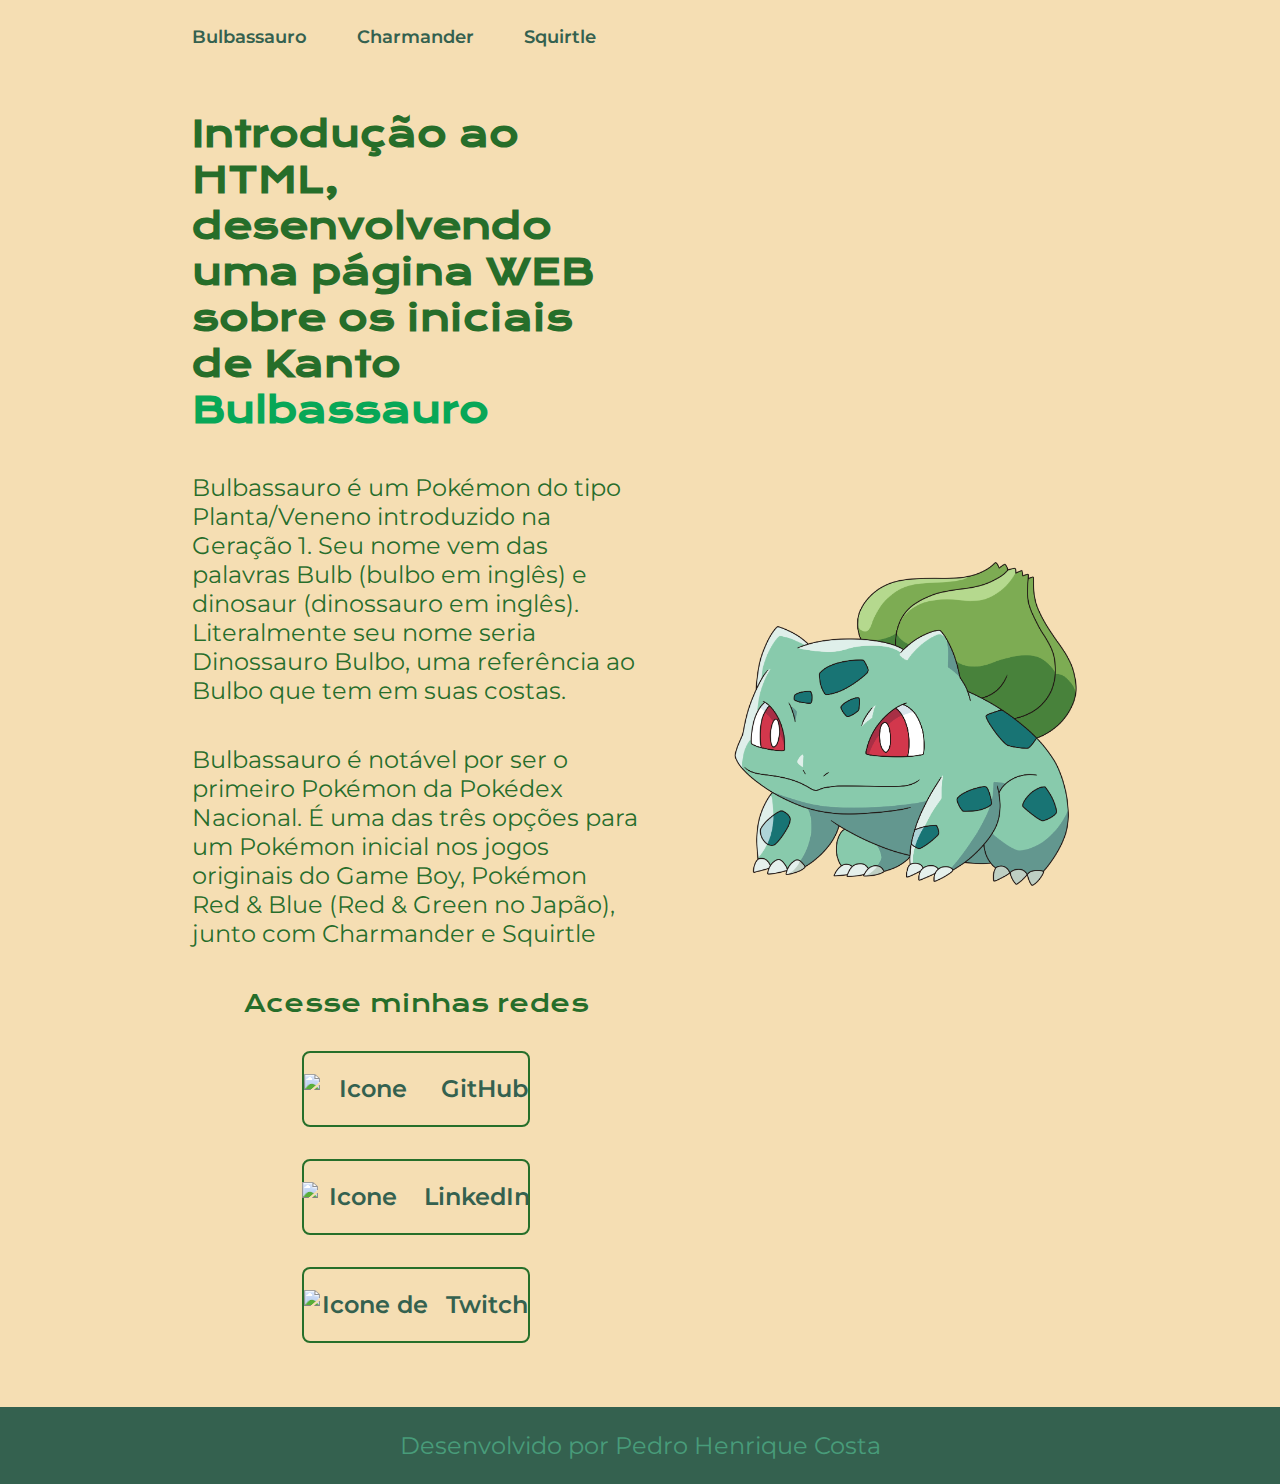
==== index.html @ 7e02607c "Add files via upload" ====
<!DOCTYPE html>
<html lang="pt-br">
<head>
    <meta charset="UTF-8">
    <meta http-equiv="X-UA-COMPATIBLE" content="IE=edge">
    <meta name="viewport" content="width=device-width, initial-scale=1.0">
        <link rel="stylesheet" href=".\styles\style.css">
    <title>Aprendizado HTML</title>
</head>
<body>
    <header class="cabecalho">
        <nav class="cabecalho_menu">
            <a href="index.html" class="cabecalho_menu_link">Bulbassauro</a>
            <a href="charmander.html" class="cabecalho_menu_link">Charmander</a>
            <a href="squirtle.html" class="cabecalho_menu_link">Squirtle</a>
        </nav>
    </header>
    <main class="apresentacao">
        <section class="apresentacao_conteudo">
        <h1 class="apresentacao_conteudo_titulo"> Introdução ao HTML, desenvolvendo uma página WEB sobre os iniciais de Kanto
        <strong class="titulo-destaque">Bulbassauro</strong></h1>
        <p class="apresentacao_conteudo_texto">Bulbassauro é um Pokémon do tipo Planta/Veneno introduzido na Geração 1. Seu nome vem das palavras Bulb (bulbo em inglês) e dinosaur (dinossauro em inglês). Literalmente seu nome seria Dinossauro Bulbo, uma referência ao Bulbo que tem em suas costas.</p>
        <p class="apresentacao_conteudo_texto">Bulbassauro é notável por ser o primeiro Pokémon da Pokédex Nacional. É uma das três opções para um Pokémon inicial nos jogos originais do Game Boy, Pokémon Red & Blue (Red & Green no Japão), junto com Charmander e Squirtle</p>
        <div class="apresentacao_links">
            <h2 class="apresentacao_links_subtitulo">Acesse minhas redes</h2>
        <a class="apresentacao_links_navegacao" href="https://github.com/Pedr05TW3">
            <img src=".\imagens\github.png" alt="Icone de Github" height="24px">
            GitHub
        </a>
        <a class="apresentacao_links_navegacao" href="https://www.linkedin.com/in/pedro-costa-redes/">
            <img src=".\imagens\linkedin.png" alt="Icone de LinkedIn" height="24px">
            LinkedIn    
        </a>
        <a class= "apresentacao_links_navegacao" href="https://www.twitch.tv/">
            <img src=".\imagens\twitch.png" alt="Icone de Twitch" height="24px">
            Twitch
        </a>
        </div>
    </section>
        <img class="apresentacao_imagem" src=".\Imagens\bulbasauro.png" alt="Imagem de bulbassauro" >
        
    </main>
    
    <footer class="rodape">
        <p>Desenvolvido por Pedro Henrique Costa</p>
    </footer>
</body>
</html>
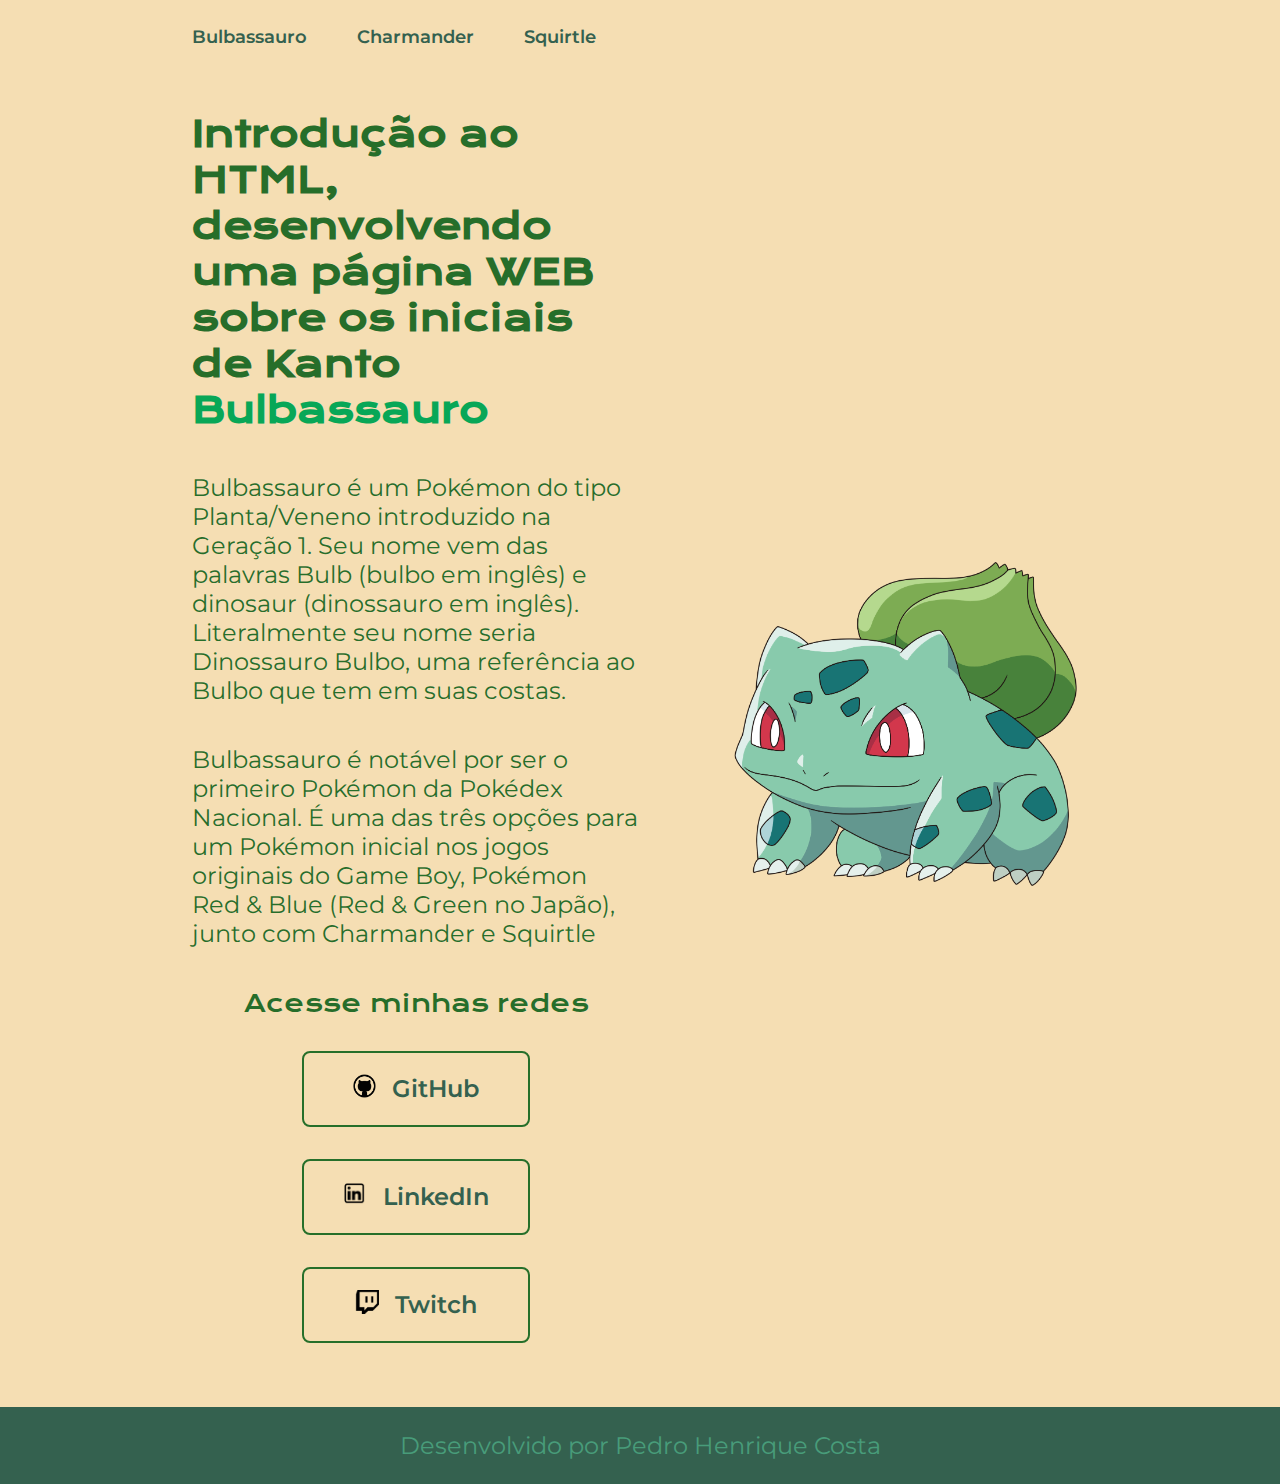
==== commit 18530849: "Add files via upload" ====
--- a/index.html
+++ b/index.html
@@ -37,7 +37,7 @@
         </a>
         </div>
     </section>
-        <img class="apresentacao_imagem" src=".\Imagens\bulbasauro.png" alt="Imagem de bulbassauro" >
+        <img class="apresentacao_imagem" src=".\imagens\bulbasauro.png" alt="Imagem de bulbassauro" >
         
     </main>
     
